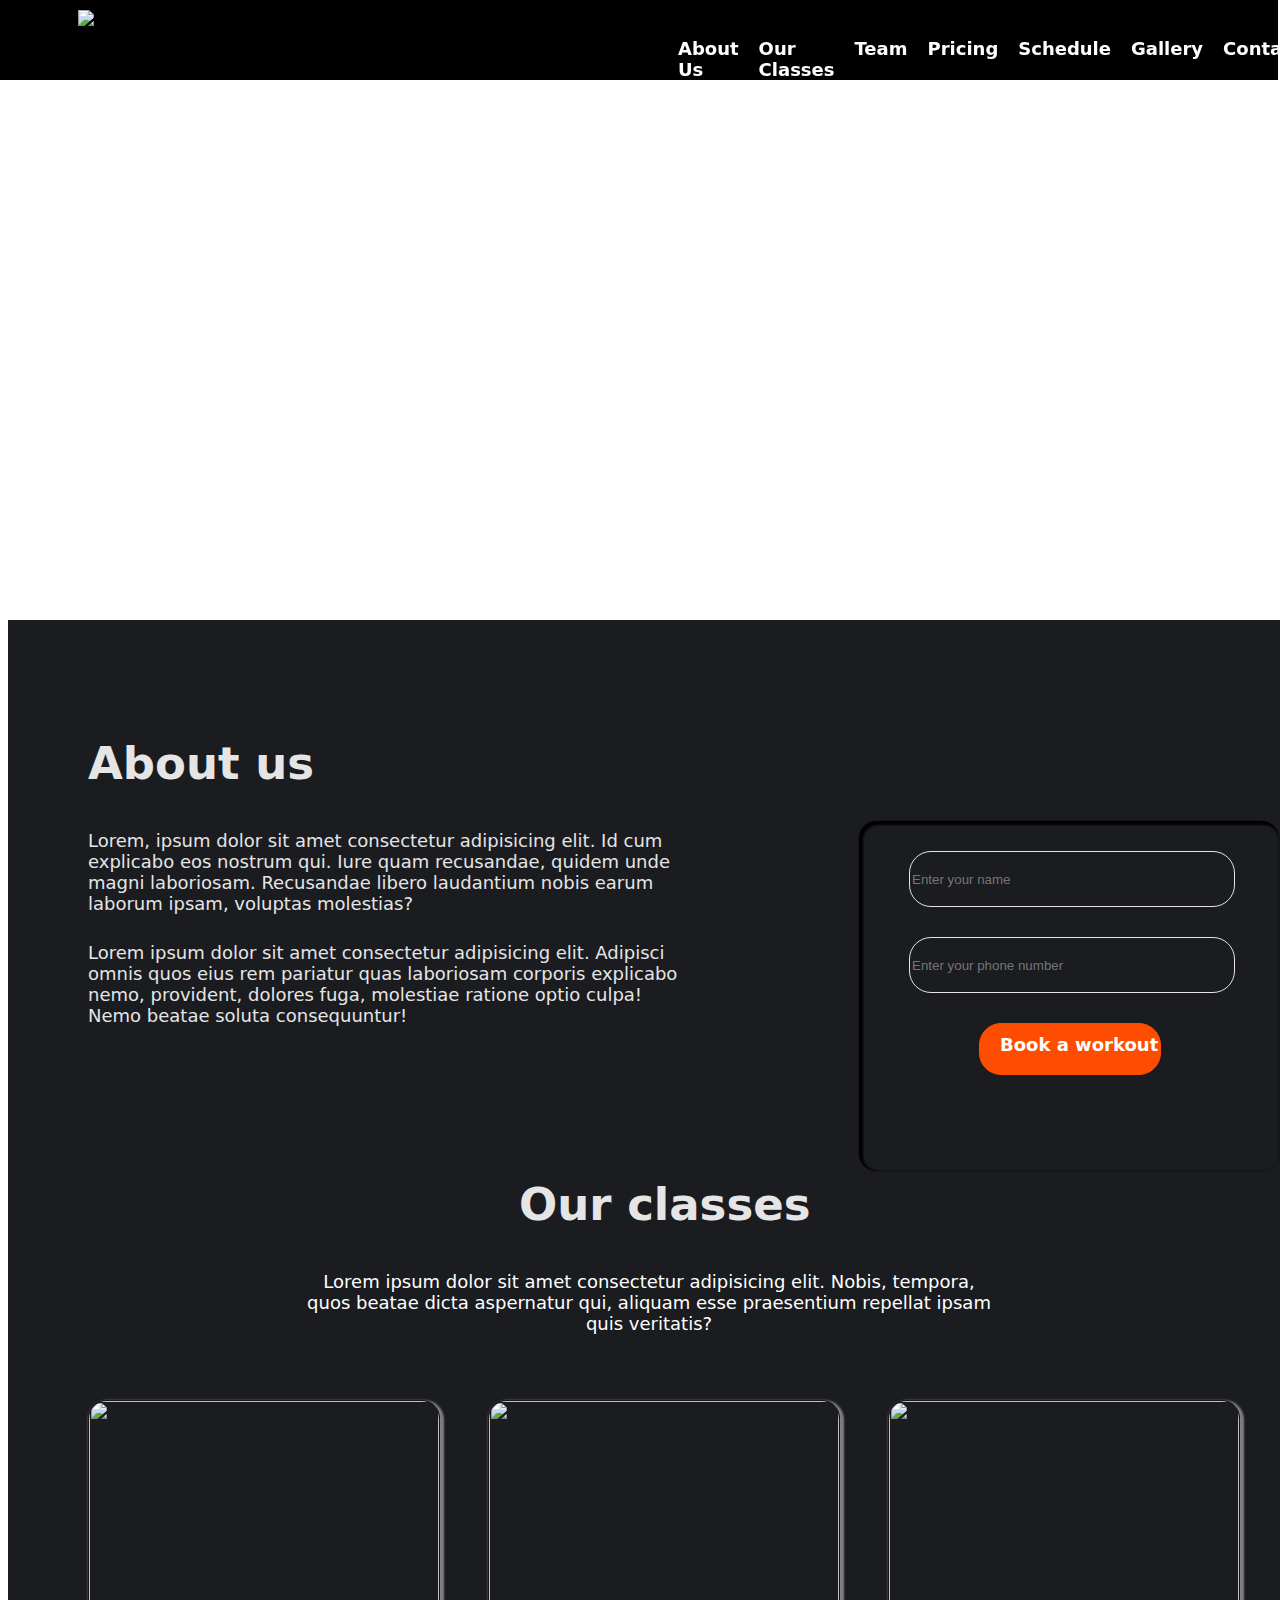
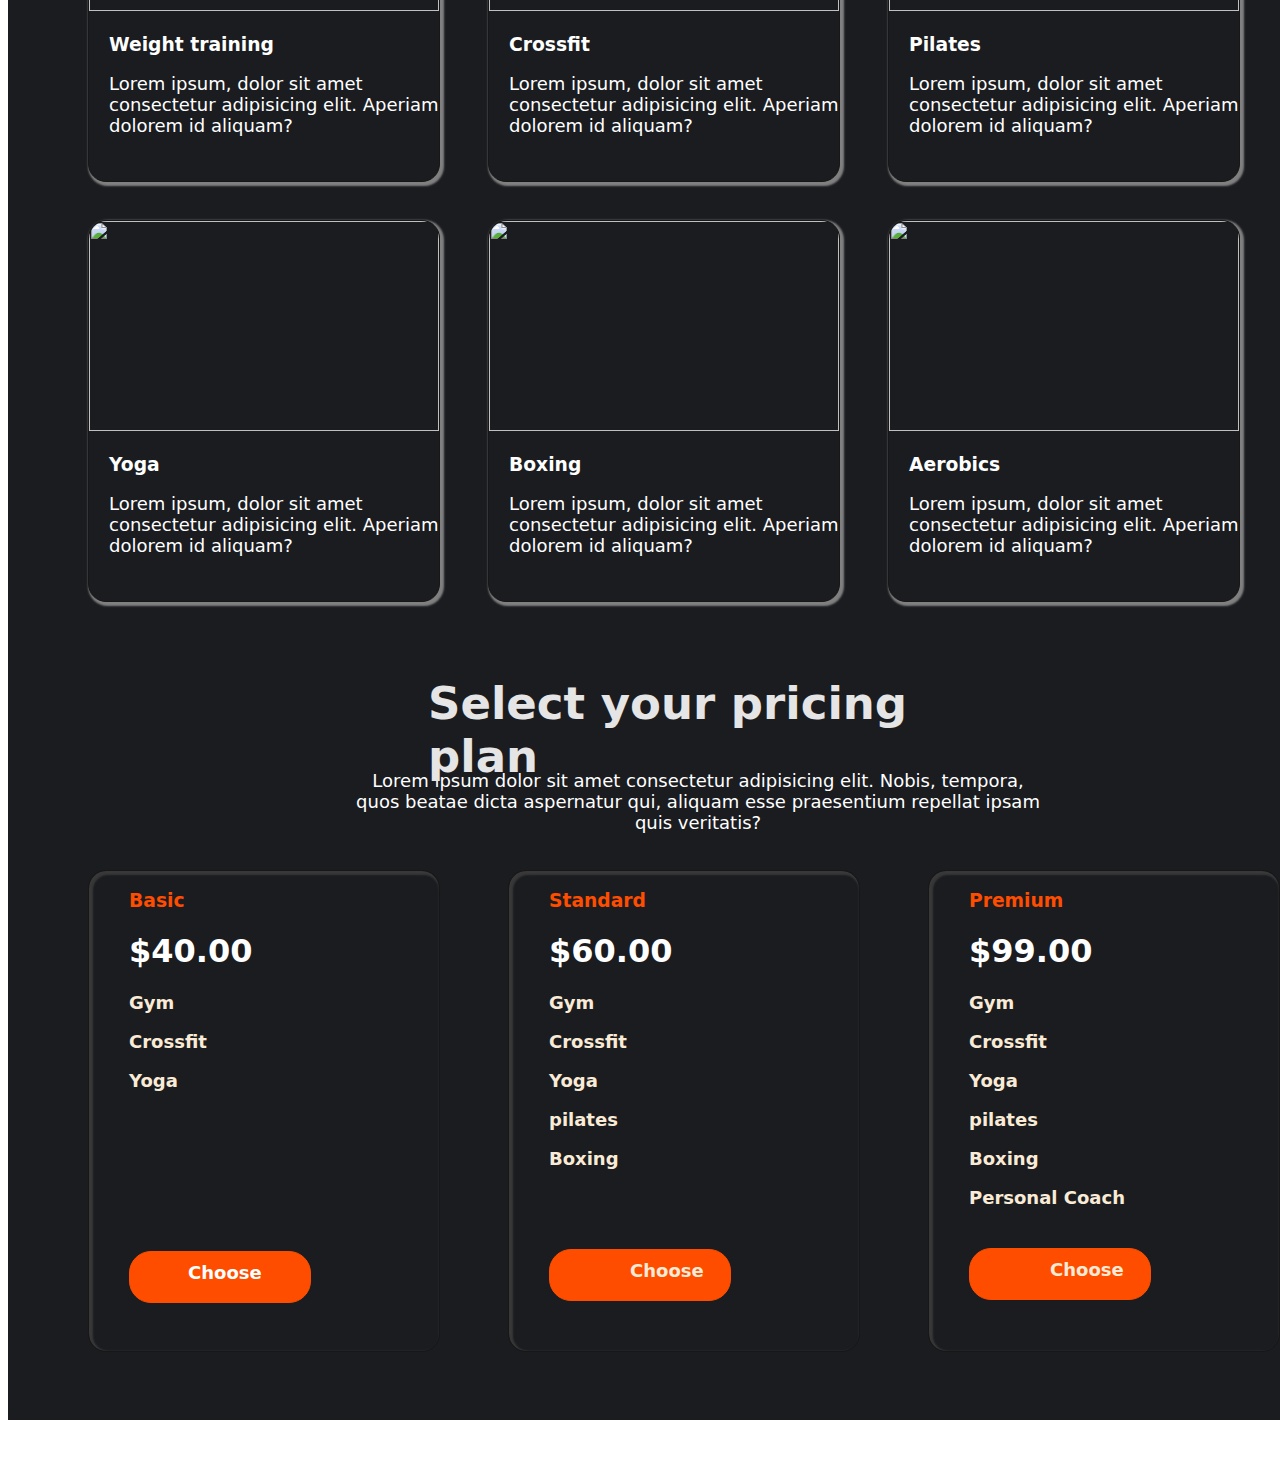
==== index.html @ 8aa1cdd5 "Add files via upload" ====
<!DOCTYPE html>
<html lang="en">
<head>
    <meta charset="UTF-8">
    <meta name="viewport" content="width=device-width, initial-scale=1.0">
    <title>Document</title>
    <link rel="stylesheet" href="style.css">
</head>
<body>
    <!-- Header-section -->
    <div class="heading">
        <div class="header">
        <div class="logo">
            <img src="./Pictures/logo-default-134x53.svg" alt="logo">
        </div>
        <div class="navigation">
            <p>About Us</p>
            <p>Our Classes</p>
            <p>Team</p>
            <p>Pricing</p>
            <p>Schedule</p>
            <p>Gallery</p>
            <p>Contacts</p>
        </div>
        </div>
        <!-- section-one -->
        <div class="section-one">
            <div class="title">
                <h1>WORK HARD.
                <br>
                FEEL PROUD. </h1>
                <h4>Lorem ipsum dolor sit, amet consectetur adipisicing elit. Sequi facilis dicta dolore. </h4>
            </div>
            <div class="btn">
                <p>Learn more</p>
            </div>
        </div>
    </div>
    <!-- section-two -->
    <div class="section-two">
        <div class="left-section">
            <h2>About us</h2>
            <h5>Lorem, ipsum dolor sit amet consectetur adipisicing elit. Id cum explicabo eos nostrum qui. Iure quam recusandae, quidem unde magni laboriosam. Recusandae libero laudantium nobis earum laborum ipsam, voluptas molestias?</h5>
              <h6>Lorem ipsum dolor sit amet consectetur adipisicing elit. Adipisci omnis quos eius rem pariatur quas laboriosam corporis explicabo nemo, provident, dolores fuga, molestiae ratione optio culpa! Nemo beatae soluta consequuntur!</h6>
        </div>
        <div class="right-section">
            <div class="input">
            <input type="text" placeholder="Enter your name">
            <input type="text" placeholder="Enter your phone number">
            </div>
            <div class="btn1">
                <p>Book a workout</p>
            </div>
        <div class="class-details">
            <h2>Our classes</h2>
            <p>Lorem ipsum dolor sit amet consectetur adipisicing elit. Nobis, tempora, quos beatae dicta aspernatur qui, aliquam esse praesentium repellat ipsam quis veritatis?</p>
        </div>
        </div>
        <div class="cards">
            <div class="card1">
                <img src="./Pictures/card1-02-390x260.jpg" alt="">
                <h3>Weight training</h3>
                <p>Lorem ipsum, dolor sit amet consectetur adipisicing elit. Aperiam dolorem id aliquam?</p>
            </div>
            <div class="card2">
                <img src="./Pictures/card2-01-390x260.jpg" alt="">
                <h3>Crossfit</h3>
                <p>Lorem ipsum, dolor sit amet consectetur adipisicing elit. Aperiam dolorem id aliquam?</p>
            </div>
            <div class="card3">
                <img src="./Pictures/card3-03-390x260.jpg" alt="">
                <h3>Pilates</h3>
                <p>Lorem ipsum, dolor sit amet consectetur adipisicing elit. Aperiam dolorem id aliquam?</p>
            </div>  
            <div class="card4">
                <img src="./Pictures/card4-04-390x260.jpg" alt="">
                <h3>Yoga</h3>
                <p>Lorem ipsum, dolor sit amet consectetur adipisicing elit. Aperiam dolorem id aliquam?</p>
            </div>  
            <div class="card5">
                <img src="./Pictures/card5-05-390x260.jpg" alt="">
                <h3>Boxing</h3>
                <p>Lorem ipsum, dolor sit amet consectetur adipisicing elit. Aperiam dolorem id aliquam?</p>
            </div>  
            <div class="card6">
                <img src="./Pictures/card6-06-390x260.jpg" alt="">
                <h3>Aerobics</h3>
                <p>Lorem ipsum, dolor sit amet consectetur adipisicing elit. Aperiam dolorem id aliquam?</p>
            </div>
            <div class="class-details1">
                <h2>Select your pricing plan</h2>
                <p>Lorem ipsum dolor sit amet consectetur adipisicing elit. Nobis, tempora, quos beatae dicta aspernatur qui, aliquam esse praesentium repellat ipsam quis veritatis?</p>
            </div> 
            <div class="cards">
                <div class="card-new1">
                    <h3>Basic</h3>
                <h1>$40.00</h1> 
                <p>Gym</p> 
                <p>Crossfit</p>
                <p>Yoga</p> 
                <div class="btn-new1">
                    <p>Choose</p>
                </div> 
                </div>
                <div class="card-new2">
                    <h3>Standard</h3>
                <h1>$60.00</h1> 
                <p>Gym</p> 
                <p>Crossfit</p>
                <p>Yoga</p> 
                <p>pilates</p>
                <p>Boxing</p>
                <div class="btn-new2">
                    <p>Choose</p>
                </div> 
                </div>
                <div class="card-new3">
                    <h3>Premium</h3>
                <h1>$99.00</h1> 
                <p>Gym</p> 
                <p>Crossfit</p>
                <p>Yoga</p> 
                <p>pilates</p>
                <p>Boxing</p>
                <p>Personal Coach</p>
                <div class="btn-new3">
                    <p>Choose</p>
                </div> 
                </div> 
        </div>
    </div>
</body>
</html>
---- style.css ----
body{
    font-family: system-ui, -apple-system, BlinkMacSystemFont, 'Segoe UI', Roboto, Oxygen, Ubuntu, Cantarell, 'Open Sans', 'Helvetica Neue', sans-serif;
}

/* Header-section */
.heading{
    width: 100vw;
    height: 700px;
    background-image:url(./Pictures/bg-01.jpg);
    background-size: cover;
    position: relative;
    margin-top: -80px;
    z-index: 1;
   
}
@media (max-width: 786px) and (min-width: 586px){

    .heading{
        width: 400px;
        background-image:url(./Pictures/bg-01.jpg);
       
    }
}

.header{
    width: 100vw;
    height: 80px;
    background-color: #000;
    position: fixed;
    top:0;
    display: flex;
    margin-left: -10px;
    z-index: 2;
}
@media (max-width: 786px) and (min-width: 586px){
.header{
    width: 400px;
}
}
.logo{
    position: absolute;
    top:10px;
    left:80px;
}  
.navigation{
    position: absolute;
    top:20px;
    margin-left: 680px;
    display: flex;
    gap:20px;
} 


p{
    color: white;
    cursor: pointer;
    font-size: 18px;
    font-style: normal;
    font-weight: bolder;
}
p:hover{
    color: #ff4d00;
}

.title{
    color: white;
    position: absolute;
    top:30px;
    margin-top: 150px;
    margin-left: 80px;
}
.title h1{
    font-weight: bolder;
    font-size: 65px;
    margin-top: 120px;
}
.title h4{
    margin-top: -40px;
    width: 420px;
}
@media (max-width: 786px) and (min-width: 586px){
    .title h1{
        width: 400px;
    }
   
    .title h4{
        width: 400px;
    }
} 
.btn{
    border: 1px solid #ff4d00;
    width: 180px;
    height: 50px;
    border-radius:22px;
    background-color: #ff4d00;
    margin-left: 80px;
    margin-top: 30px;

}
.btn p{
    color: white;
    padding: 0px 0px 0px 40px;
    margin-top: 10px;
}
/* section-two */
.section-two{
width: 100vw;
background-color: #1a1c20;
height: 2400px;
position: relative;
}
@media (max-width: 786px) and (min-width: 586px){
    .section-two{
        width: 400px;
    }
}

.left-section{
    color: #e5e5e5;
    margin-top: -30px;
    width: 800px;
}
@media (max-width: 786px) and (min-width: 586px){
    .left-section{
        width: 400px;
    }
} 

h2{
position: absolute;
top:80px;
left: 80px;
font-size: 45px;
color: #e5e5e5;
}
.left-section h5{
    font-size: 18px;
    font-weight: 300px;
    font-weight: lighter;
    position: absolute;
    top:180px;
    left: 80px;
    width: 600px;
}
.left-section h6{
    font-size: 18px;
    font-weight: 300px;
    font-weight: lighter;
    position: absolute;
    top:280px;
    left: 80px;
    width: 600px;
}
@media (max-width: 786px) and (min-width: 586px){
    .left-section h5{
        width: 400px;
    }
}
@media (max-width: 786px) and (min-width: 586px){
    .left-section h6{
        width: 400px;
    }
}
.right-section{
    border: 0.065px solid rgb(24, 23, 23);
    background-color: #1a1c20;
    width: 420px;
    height: 350px;
    position: absolute;
    top:200px;
    left: 850px;
    box-shadow: 2px 2px 2px 2px black inset;
    border-radius: 18px;
}
.input input{
    border-radius: 22px;
    height: 50px;
    width: 320px;
    background-color: #1a1c20;
    margin-left: 50px;
    margin-top: 30px;
    color: white;
    border: 1px solid #e5e5e5;
    padding: 2px;
}
.btn1{
    border: 1px solid #ff4d00;
    width: 180px;
    height: 50px;
    border-radius:22px;
    background-color: #ff4d00;
    margin-left: 120px;
    margin-top: 30px;

}
.btn1 p{
    color: white;
    padding: 0px 0px 0px 40px;
    margin-top: 10px;
    margin-left: -20px;
}
.class-details{
    position: absolute;
    top: 240px;
    margin-left: -420px;
    width: 400px;
}
@media (max-width: 786px) and (min-width: 586px){
    .class-details{
        width: 400px;
    }
}   
.class-details h2{
    color: #e5e5e5;
}
@media (max-width: 786px) and (min-width: 586px){
    .class-details h2{
        width: 200px;
        margin-left: -380px;
    }
}  
.class-details p{
    text-align: center;
    margin-top: 210px;
    width: 700px;
    margin-left: -140px;
    font-weight: 300;
}
@media (max-width: 786px) and (min-width: 586px){
    .class-details p{
        width: 400px;
        margin-left: -380px;
    }
}
.cards{
    display: flex;
}
.card1{
    border: 0.065px solid rgb(24, 23, 23);
    background-color: #1a1c20;
    width: 350px;
    height: 380px;
    position: absolute;
    top:780px;
    left: 80px;
    box-shadow: 2px 2px 2px 2px gray;
    border-radius: 18px;
}
@media (max-width: 786px) and (min-width: 586px){
    .card1{
        width: 400px;
    }
}
.card1 img{
    width: 350px;
    border-top-right-radius: 18px;
    border-top-left-radius: 18px;
    height: 210px;
    transition: linear;
}
.card1 h3{
    color: white;
    margin-left: 20px;
}
.card1 p{
    color: white;
    font-size: 18px;
    font-weight: 300;
    margin-left: 20px;
}
.card2{
    border: 0.065px solid rgb(24, 23, 23);
    background-color: #1a1c20;
    width: 350px;
    height: 380px;
    position: absolute;
    top:780px;
    left: 480px;
    box-shadow: 2px 2px 2px 2px gray;
    border-radius: 18px;
}
@media (max-width: 786px) and (min-width: 586px){
    .card2{
        width: 400px;
    }
}
.card2 img{
    width: 350px;
    border-top-right-radius: 18px;
    border-top-left-radius: 18px;
    height: 210px;
    transition: linear;
}
.card2 h3{
    color: white;
    margin-left: 20px;
}
.card2 p{
    color: white;
    font-size: 18px;
    font-weight: 300;
    margin-left: 20px;
}
.card3{
    border: 0.065px solid rgb(24, 23, 23);
    background-color: #1a1c20;
    width: 350px;
    height: 380px;
    position: absolute;
    top:780px;
    left: 880px;
    box-shadow: 2px 2px 2px 2px gray;
    border-radius: 18px;
}
@media (max-width: 786px) and (min-width: 586px){
    .card3{
        width: 400px;
    }
}
.card3 img{
    width: 350px;
    border-top-right-radius: 18px;
    border-top-left-radius: 18px;
    height: 210px;
    transition: linear;
}
.card3 h3{
    color: white;
    margin-left: 20px;
}
.card3 p{
    color: white;
    font-size: 18px;
    font-weight: 300;
    margin-left: 20px;
}
.card4{
    border: 0.065px solid rgb(24, 23, 23);
    background-color: #1a1c20;
    width: 350px;
    height: 380px;
    position: absolute;
    top:1200px;
    left: 80px;
    box-shadow: 2px 2px 2px 2px gray;
    border-radius: 18px;
}
@media (max-width: 786px) and (min-width: 586px){
    .card4{
        width: 400px;
    }
}
.card4 img{
    width: 350px;
    border-top-right-radius: 18px;
    border-top-left-radius: 18px;
    height: 210px;
    transition: linear;
}
.card4 h3{
    color: white;
    margin-left: 20px;
}
.card4 p{
    color: white;
    font-size: 18px;
    font-weight: 300;
    margin-left: 20px;
}
.card5{
    border: 0.065px solid rgb(24, 23, 23);
    background-color: #1a1c20;
    width: 350px;
    height: 380px;
    position: absolute;
    top:1200px;
    left: 480px;
    box-shadow: 2px 2px 2px 2px gray;
    border-radius: 18px;
}
@media (max-width: 786px) and (min-width: 586px){
    .card5{
        width: 400px;
    }
}
.card5 img{
    width: 350px;
    border-top-right-radius: 18px;
    border-top-left-radius: 18px;
    height: 210px;
    transition: linear;
}
.card5 h3{
    color: white;
    margin-left: 20px;
}
.card5 p{
    color: white;
    font-size: 18px;
    font-weight: 300;
    margin-left: 20px;
}
.card6{
    border: 0.065px solid rgb(24, 23, 23);
    background-color: #1a1c20;
    width: 350px;
    height: 380px;
    position: absolute;
    top:1200px;
    left: 880px;
    box-shadow: 2px 2px 2px 2px gray;
    border-radius: 18px;
}
@media (max-width: 786px) and (min-width: 586px){
    .card6{
        width: 400px;
    }
}
.card6 img{
    width: 350px;
    border-top-right-radius: 18px;
    border-top-left-radius: 18px;
    height: 210px;
    transition: linear;
}
.card6 h3{
    color: white;
    margin-left: 20px;
}
.card6 p{
    color: white;
    font-size: 18px;
    font-weight: 300;
    margin-left: 20px;
}
.class-details1{
    position: absolute;
    top: 1540px;
    margin-left: 480px;
    width: 400px;
}
@media (max-width: 786px) and (min-width: 586px){
    .class-details1{
        width: 400px;
    }
}   
.class-details1 h2{
    color: #e5e5e5;
    width: 600px;
    margin-left: -140px;
}
@media (max-width: 786px) and (min-width: 586px){
    .class-details1 h2{
        width: 600px;
        margin-left: -380px;
    }
}  
.class-details1 p{
    text-align: center;
    margin-top: 210px;
    width: 700px;
    margin-left: -140px;
    font-weight: 300;
}
@media (max-width: 786px) and (min-width: 586px){
    .class-details1 p{
        width: 400px;
        margin-left: -380px;
    }
}
.card-new1{
    border: 0.065px solid rgb(24, 23, 23);
    background-color: #1a1c20;
    width: 350px;
    height: 480px;
    position: absolute;
    top:1850px;
    left: 80px;
    box-shadow: 2px 2px 2px 2px rgb(56, 56, 56) inset;
    border-radius: 18px;
}
.card-new1 h3{
    color: #ff4d00;
    margin-left: 40px;
}
.card-new1 h1{
    color: white;
    margin-left: 40px;
}
.card-new1 p{
    color:antiquewhite;
    margin-left: 40px;
}
.btn-new1{
    border: 1px solid #ff4d00;
    width: 180px;
    height: 50px;
    border-radius:22px;
    background-color: #ff4d00;
    margin-left: 40px;
    margin-top: 160px;

}
.btn-new1 p{
    color: white;
    padding: 0px 0px 0px 40px;
    margin-top: 10px;
    margin-left: 18px;
}
.btn-new2{
    border: 1px solid #ff4d00;
    width: 180px;
    height: 50px;
    border-radius:22px;
    background-color: #ff4d00;
    margin-left: 40px;
    margin-top: 80px;

}
.btn-new2 p{
    color: white;
    padding: 0px 0px 0px 40px;
    margin-top: 10px;
}
.btn-new3{
    border: 1px solid #ff4d00;
    width: 180px;
    height: 50px;
    border-radius:22px;
    background-color: #ff4d00;
    margin-left: 40px;
    margin-top: 40px;

}
.btn-new3 p{
    color: white;
    padding: 0px 0px 0px 40px;
    margin-top: 10px;
}
.card-new2{
    border: 0.065px solid rgb(24, 23, 23);
    background-color: #1a1c20;
    width: 350px;
    height: 480px;
    position: absolute;
    top:1850px;
    left: 500px;
    box-shadow: 2px 2px 2px 2px rgb(56, 56, 56) inset;
    border-radius: 18px;
}
.card-new2 h3{
    color: #ff4d00;
    margin-left: 40px;
}
.card-new2 h1{
    color: white;
    margin-left: 40px;
}
.card-new2 p{
    color:antiquewhite;
    margin-left: 40px;
}
.card-new3{
    border: 0.065px solid rgb(24, 23, 23);
    background-color: #1a1c20;
    width: 350px;
    height: 480px;
    position: absolute;
    top:1850px;
    left: 920px;
    box-shadow: 2px 2px 2px 2px rgb(56, 56, 56) inset;
    border-radius: 18px;
}
.card-new3 h3{
    color: #ff4d00;
    margin-left: 40px;
}
.card-new3 h1{
    color: white;
    margin-left: 40px;
}
.card-new3 p{
    color:antiquewhite;
    margin-left: 40px;
}
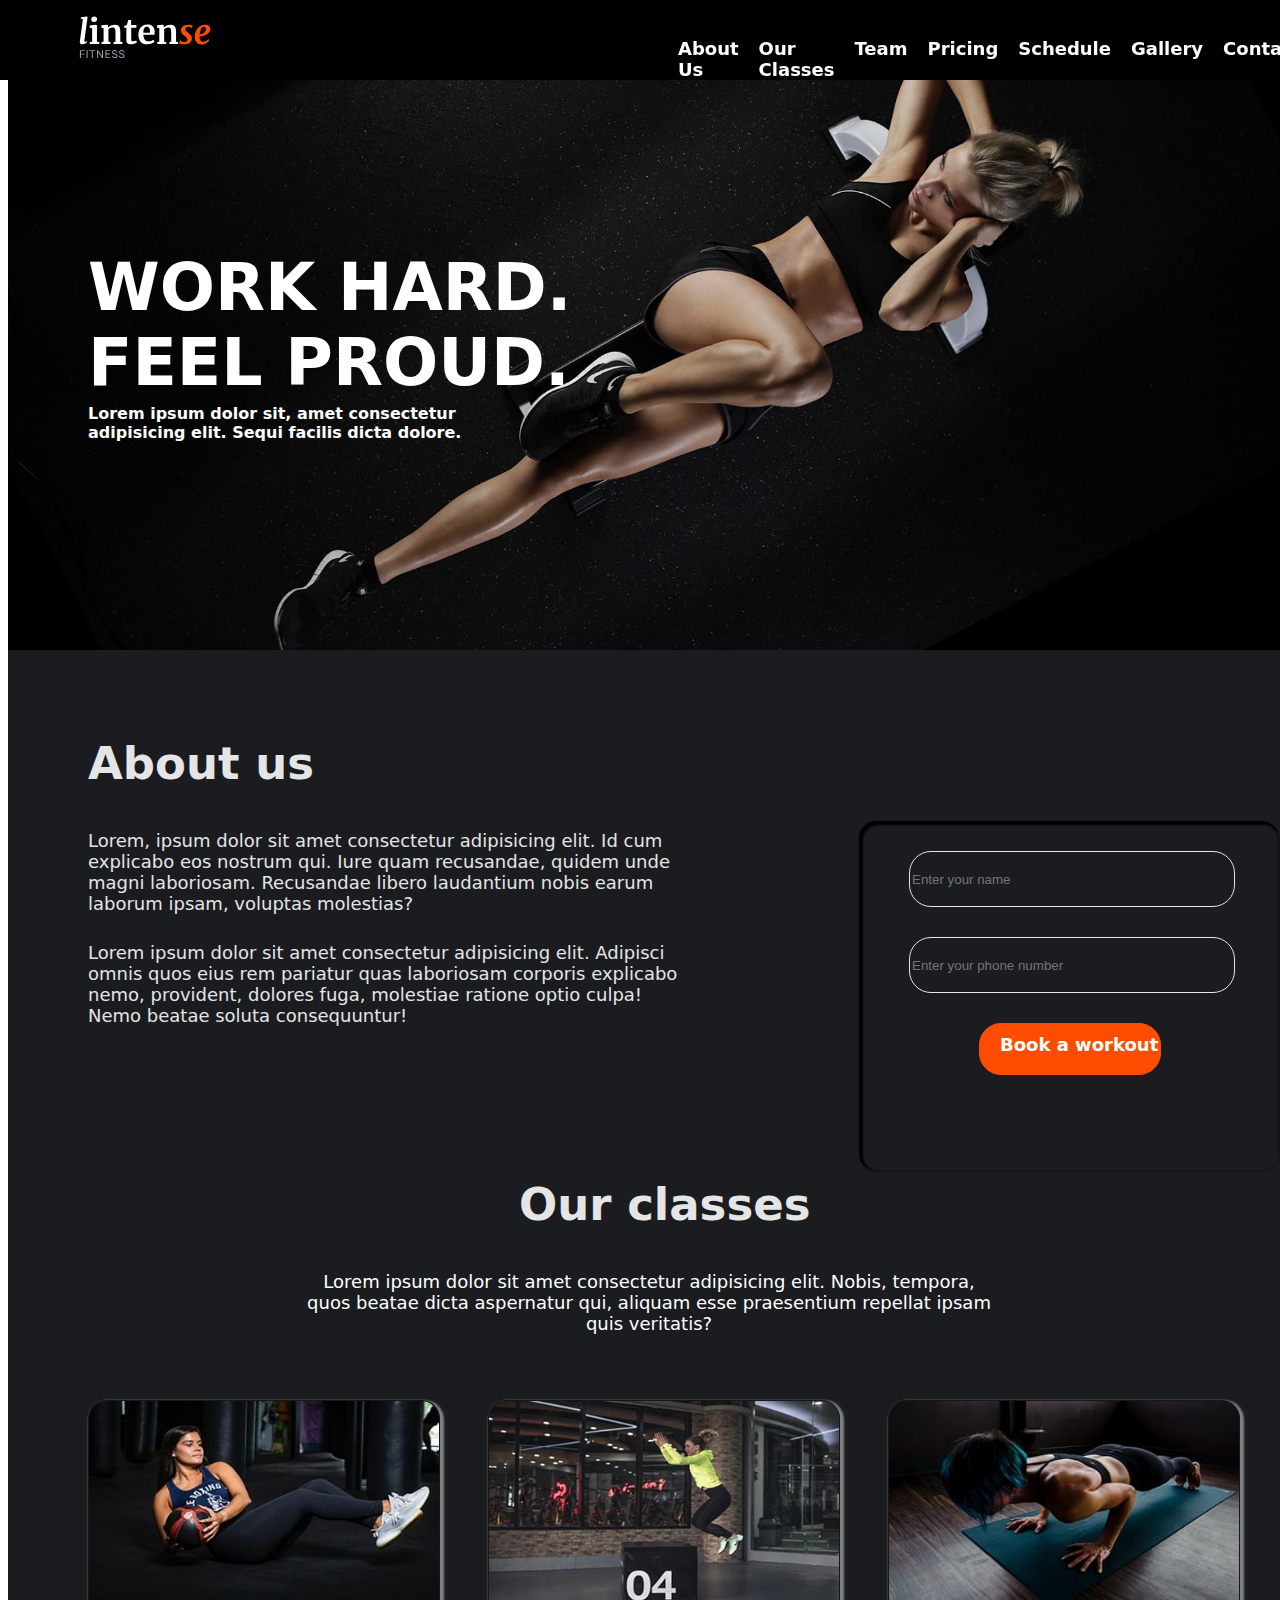
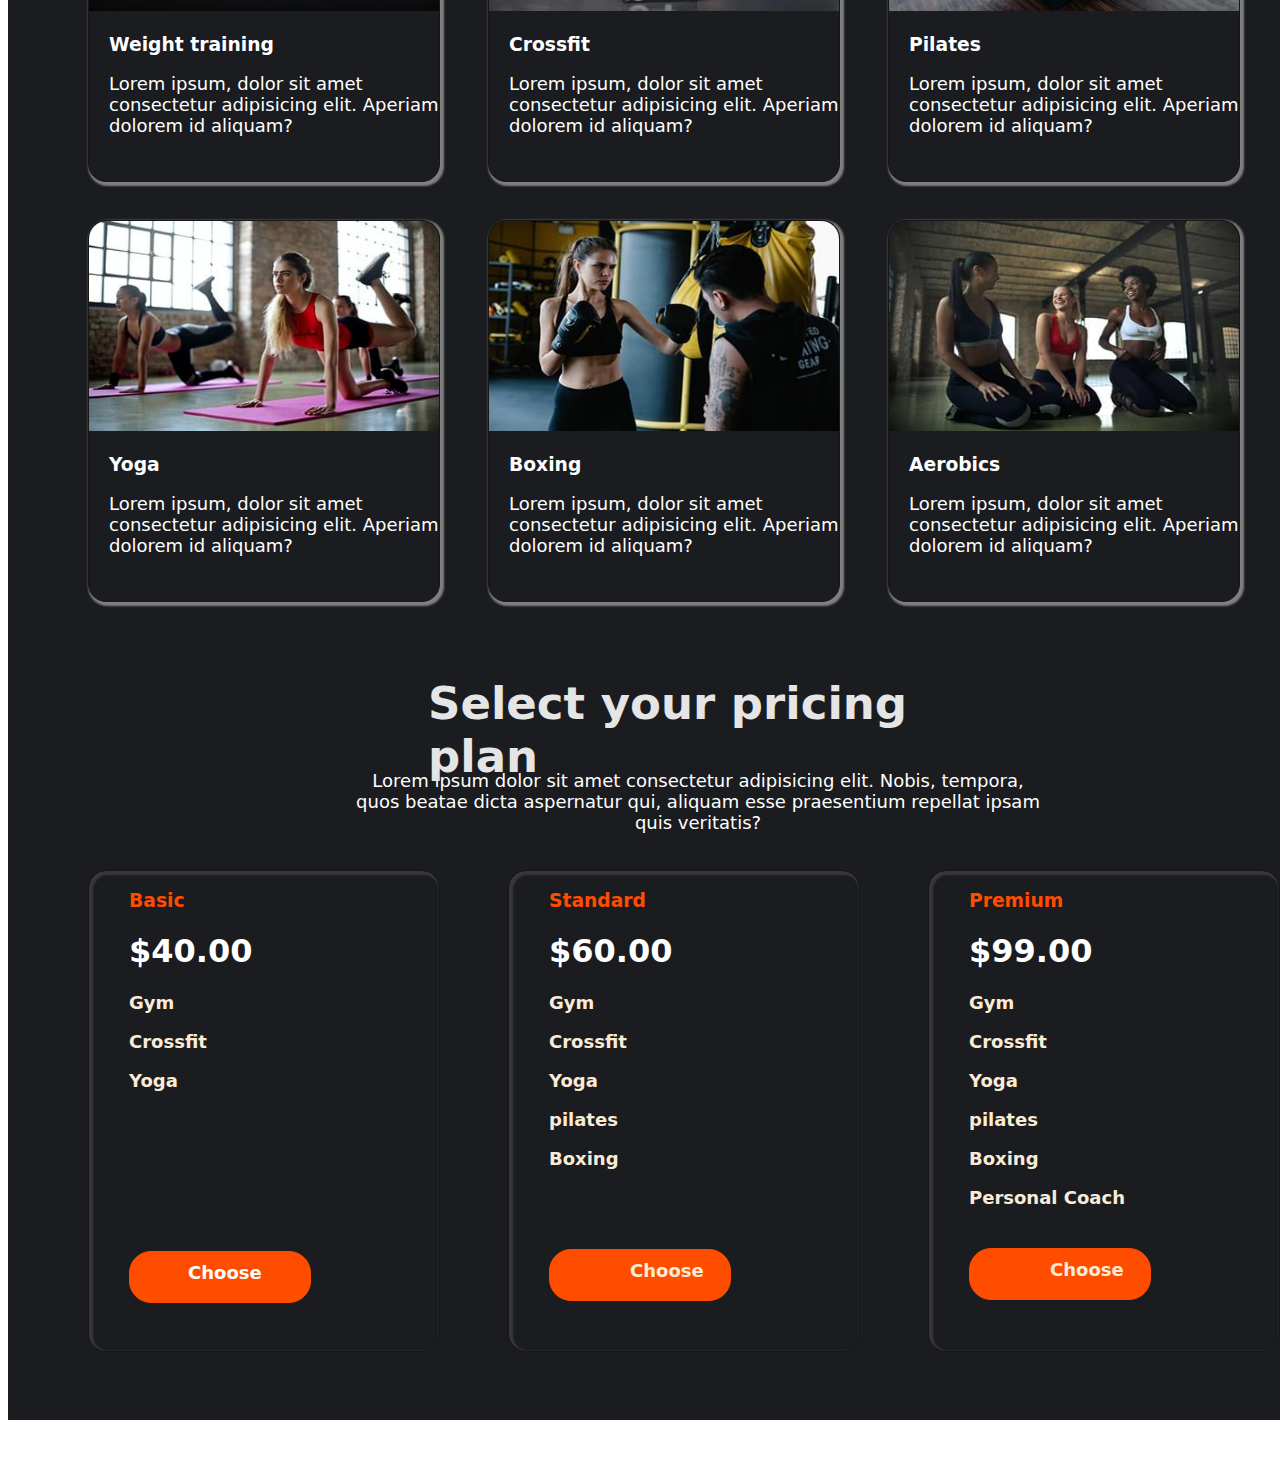
==== commit b72df1d0: "Update index.html" ====
--- a/index.html
+++ b/index.html
@@ -11,7 +11,7 @@
     <div class="heading">
         <div class="header">
         <div class="logo">
-            <img src="./Pictures/logo-default-134x53.svg" alt="logo">
+            <img src="logo-default-134x53.svg" alt="logo">
         </div>
         <div class="navigation">
             <p>About Us</p>
@@ -58,32 +58,32 @@
         </div>
         <div class="cards">
             <div class="card1">
-                <img src="./Pictures/card1-02-390x260.jpg" alt="">
+                <img src="card1-02-390x260.jpg" alt="">
                 <h3>Weight training</h3>
                 <p>Lorem ipsum, dolor sit amet consectetur adipisicing elit. Aperiam dolorem id aliquam?</p>
             </div>
             <div class="card2">
-                <img src="./Pictures/card2-01-390x260.jpg" alt="">
+                <img src="card2-01-390x260.jpg" alt="">
                 <h3>Crossfit</h3>
                 <p>Lorem ipsum, dolor sit amet consectetur adipisicing elit. Aperiam dolorem id aliquam?</p>
             </div>
             <div class="card3">
-                <img src="./Pictures/card3-03-390x260.jpg" alt="">
+                <img src="card3-03-390x260.jpg" alt="">
                 <h3>Pilates</h3>
                 <p>Lorem ipsum, dolor sit amet consectetur adipisicing elit. Aperiam dolorem id aliquam?</p>
             </div>  
             <div class="card4">
-                <img src="./Pictures/card4-04-390x260.jpg" alt="">
+                <img src="card4-04-390x260.jpg" alt="">
                 <h3>Yoga</h3>
                 <p>Lorem ipsum, dolor sit amet consectetur adipisicing elit. Aperiam dolorem id aliquam?</p>
             </div>  
             <div class="card5">
-                <img src="./Pictures/card5-05-390x260.jpg" alt="">
+                <img src="card5-05-390x260.jpg" alt="">
                 <h3>Boxing</h3>
                 <p>Lorem ipsum, dolor sit amet consectetur adipisicing elit. Aperiam dolorem id aliquam?</p>
             </div>  
             <div class="card6">
-                <img src="./Pictures/card6-06-390x260.jpg" alt="">
+                <img src="card6-06-390x260.jpg" alt="">
                 <h3>Aerobics</h3>
                 <p>Lorem ipsum, dolor sit amet consectetur adipisicing elit. Aperiam dolorem id aliquam?</p>
             </div>
@@ -130,4 +130,4 @@
         </div>
     </div>
 </body>
-</html>+</html>
--- a/style.css
+++ b/style.css
@@ -7,7 +7,7 @@
 .heading{
     width: 100vw;
     height: 700px;
-    background-image:url(./Pictures/bg-01.jpg);
+    background-image:url("bg-01.jpg");
     background-size: cover;
     position: relative;
     margin-top: -80px;
@@ -18,7 +18,7 @@
 
     .heading{
         width: 400px;
-        background-image:url(./Pictures/bg-01.jpg);
+        background-image:url("bg-01.jpg");
        
     }
 }
@@ -583,4 +583,4 @@
 .card-new3 p{
     color:antiquewhite;
     margin-left: 40px;
-}+}
